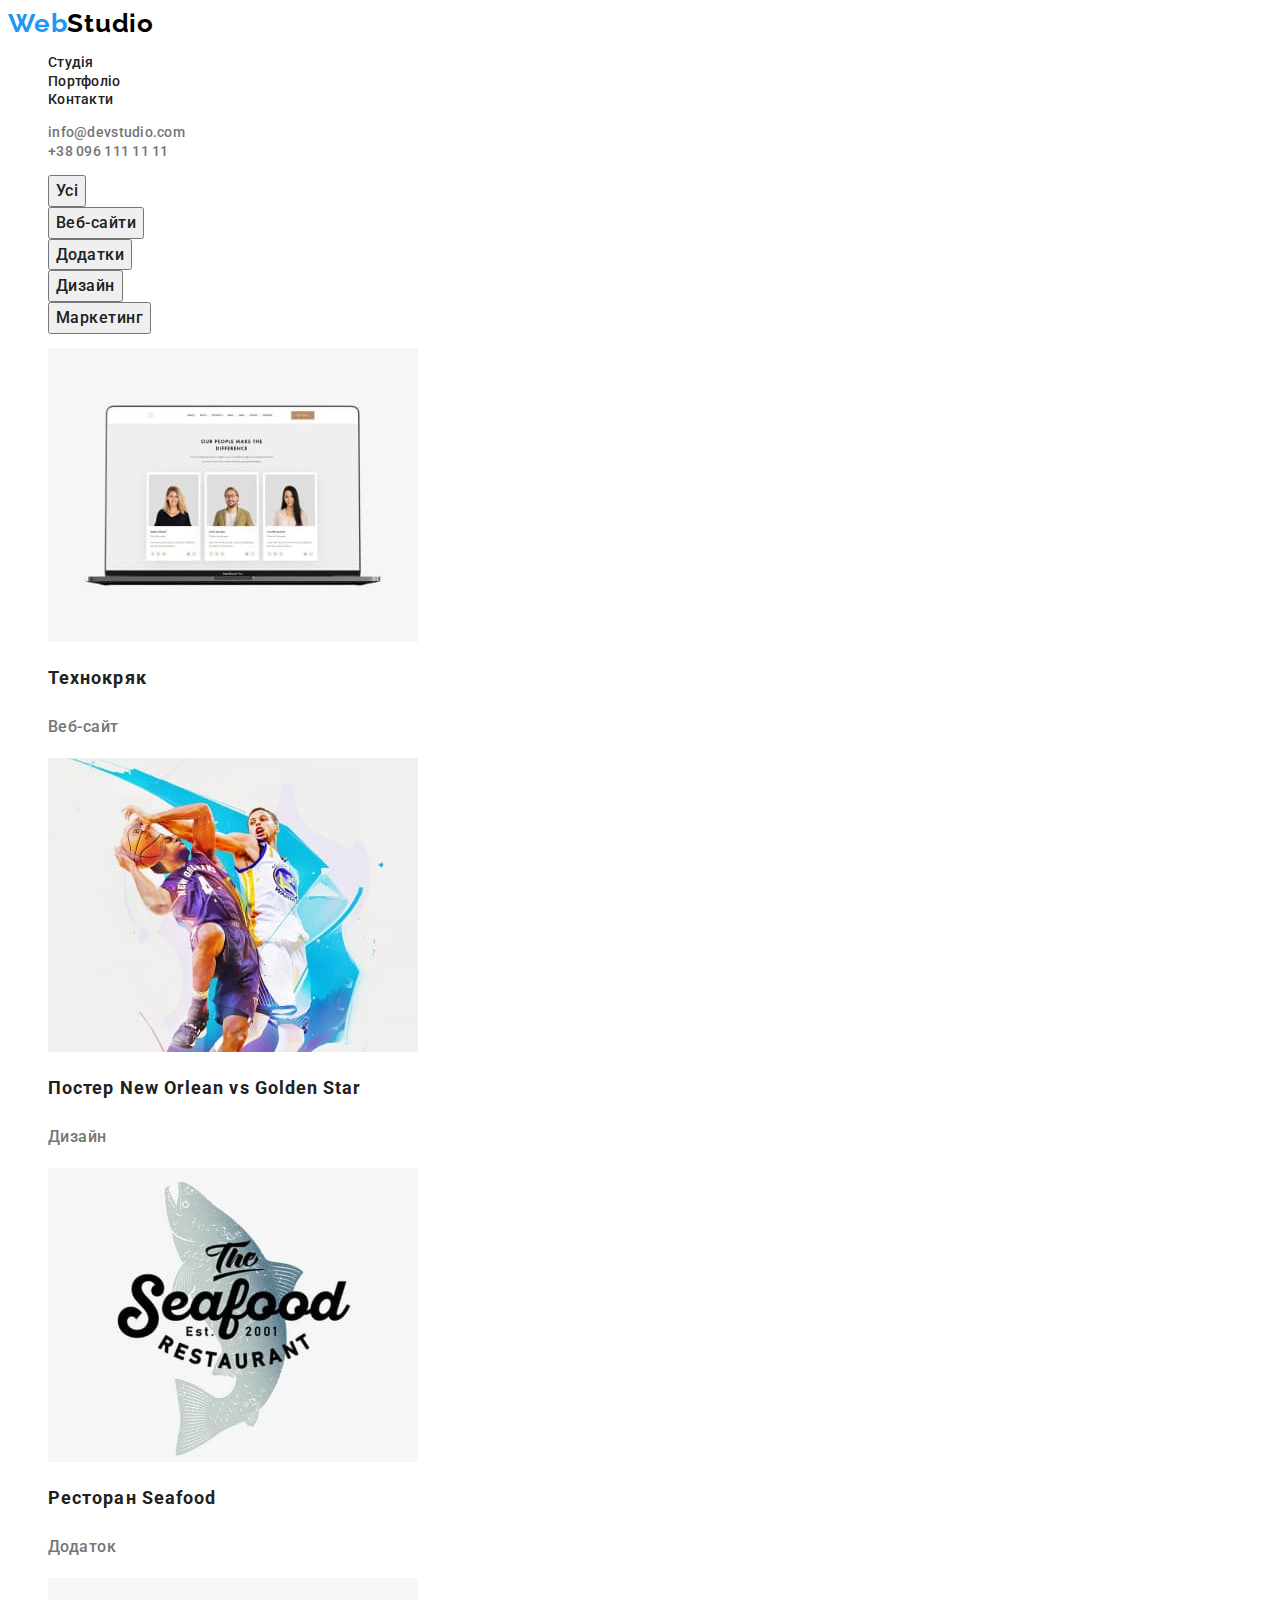
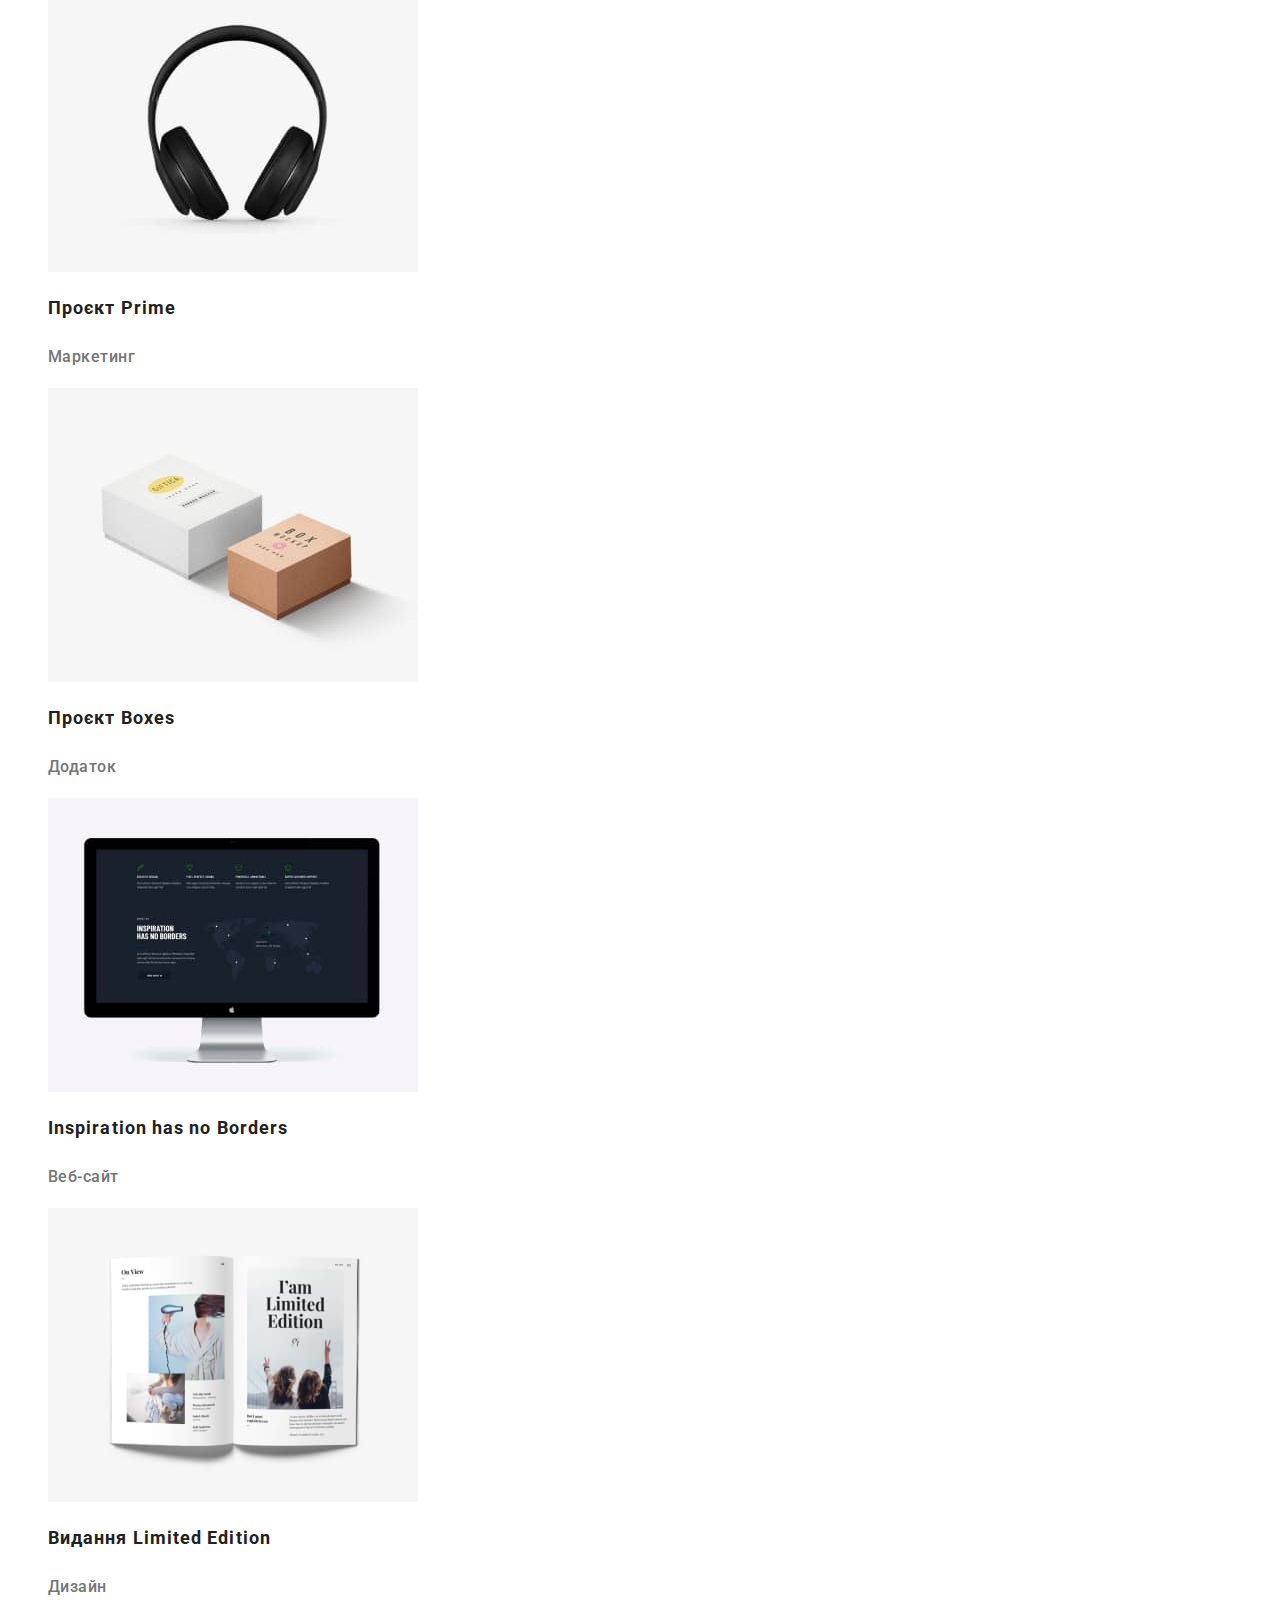
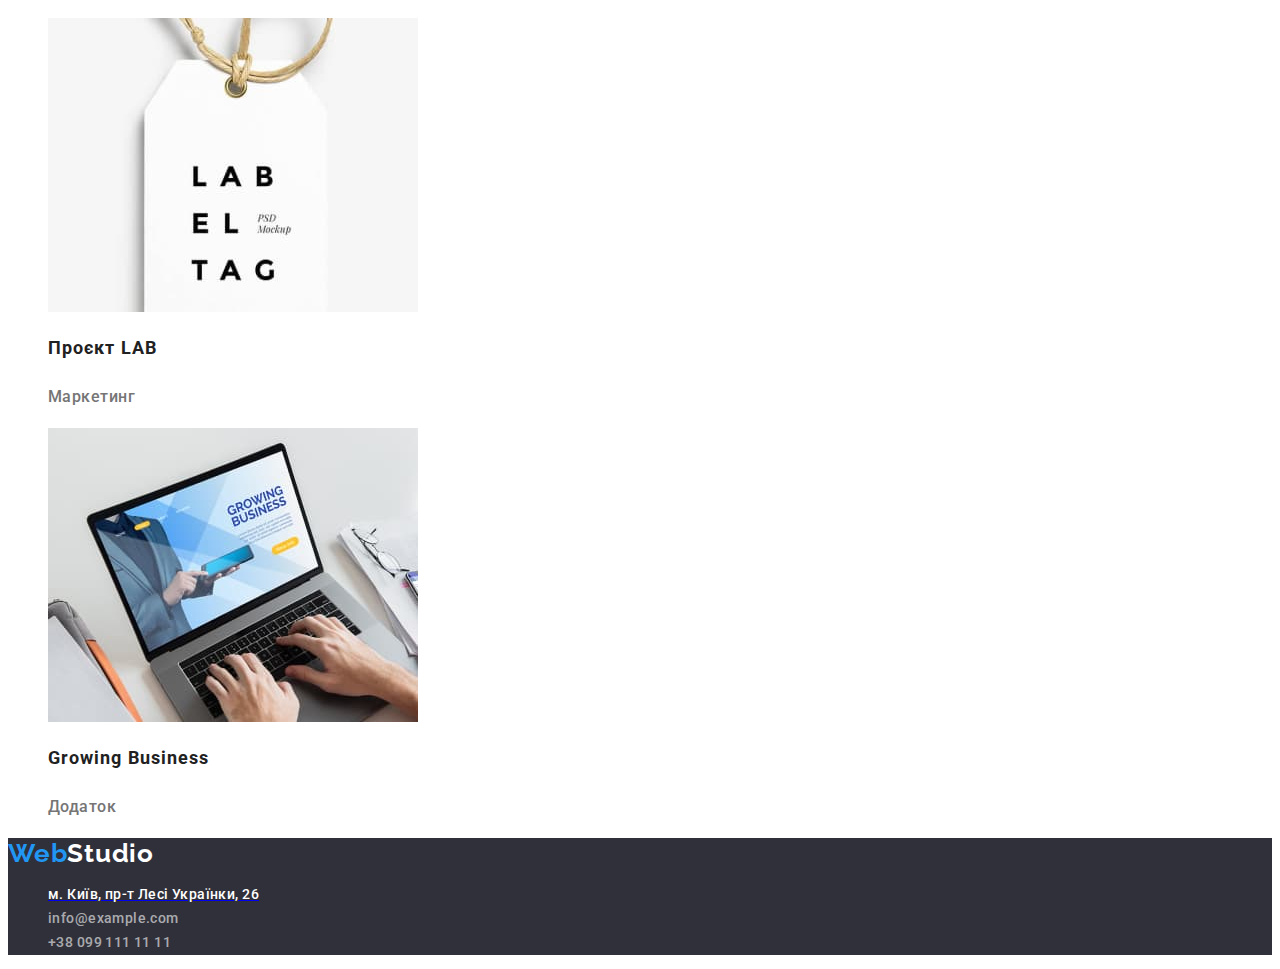
==== portfolio.html @ 0ecf5768 "homework 2 done" ====
<!DOCTYPE html>
<html lang="uk">
  <head>
    <meta charset="UTF-8" />
    <meta http-equiv="X-UA-Compatible" content="IE=edge" />
    <meta name="viewport" content="width=device-width, initial-scale=1.0" />
    <title>Portfolio</title>
    <link rel="stylesheet" href="./css/styles.css" />
    <link rel="preconnect" href="https://fonts.googleapis.com" />
    <link rel="preconnect" href="https://fonts.gstatic.com" crossorigin />
    <link
      href="https://fonts.googleapis.com/css2?family=Raleway:wght@700&family=Roboto:wght@400;500;700;900&display=swap"
      rel="stylesheet"
    />
  </head>
  <body>
    <!-- Main navigation -->
    <header class="page-header">
      <nav>
        <a class="page-logo" href="./index.html"
          >Web<span class="logo-part">Studio</span></a
        >
        <ul class="site-nav">
          <li>
            <a class="link" href="./index.html"
              ><span class="nav-link">Студія</span></a
            >
          </li>
          <li>
            <a class="link" href="./portfolio.html"
              ><span class="nav-link">Портфоліо</span></a
            >
          </li>
          <li>
            <a class="link" href="#"><span class="nav-link">Контакти</span></a>
          </li>
        </ul>
      </nav>
      <ul class="contacts-nav">
        <li>
          <a class="link" href="mailto:info@devstudio.com"
            ><span class="header-contacts">info@devstudio.com</span></a
          >
        </li>
        <li>
          <a class="link" href="tel:+380961111111"
            ><span class="header-contacts">+38 096 111 11 11</span></a
          >
        </li>
      </ul>
    </header>
    <!-- Main image -->
    <main>
      <!-- Filter button div -->
      <section>
        <ul class="filter-list">
          <li>
            <button class="filter-button" type="button">Усі</button>
          </li>
          <li>
            <button class="filter-button" type="button">Веб-сайти</button>
          </li>
          <li>
            <button class="filter-button" type="button">Додатки</button>
          </li>
          <li>
            <button class="filter-button" type="button">Дизайн</button>
          </li>
          <li>
            <button class="filter-button" type="button">Маркетинг</button>
          </li>
        </ul>

        <!-- Portfolio div -->
        <ul class="portfolio-list">
          <li>
            <a class="portfolio-link" href="#">
              <img
                src="./images/tehnokryak.jpg"
                alt="Веб-сайт Технокряк"
                width="370"
              />
              <h2 class="portfolio-name">Технокряк</h2>
              <p class="portfolio-group">Веб-сайт</p>
            </a>
          </li>
          <li>
            <a class="portfolio-link" href="#">
              <img
                src="./images/neworlean.jpg"
                alt="Постер New Orlean vs Golden Star"
                width="370"
              />
              <h2 class="portfolio-name">Постер New Orlean vs Golden Star</h2>
              <p class="portfolio-group">Дизайн</p>
            </a>
          </li>
          <li>
            <a class="portfolio-link" href="#">
              <img
                src="./images/seafood.jpg"
                alt="Ресторан Seafood"
                width="370"
              />
              <h2 class="portfolio-name">Ресторан Seafood</h2>
              <p class="portfolio-group">Додаток</p>
            </a>
          </li>
          <li>
            <a class="portfolio-link" href="#">
              <img src="./images/prime.jpg" alt="Проєкт Prime" width="370" />
              <h2 class="portfolio-name">Проєкт Prime</h2>
              <p class="portfolio-group">Маркетинг</p>
            </a>
          </li>
          <li>
            <a class="portfolio-link" href="#">
              <img src="./images/boxes.jpg" alt="Проєкт Boxes" width="370" />
              <h2 class="portfolio-name">Проєкт Boxes</h2>
              <p class="portfolio-group">Додаток</p>
            </a>
          </li>
          <li>
            <a class="portfolio-link" href="#">
              <img src="./images/inspiration.jpg" alt="" width="370" />
              <h2 class="portfolio-name" lang="en">
                Inspiration has no Borders
              </h2>
              <p class="portfolio-group">Веб-сайт</p>
            </a>
          </li>
          <li>
            <a class="portfolio-link" href="#">
              <img
                src="./images/limitededition.jpg"
                alt="Видання Limited Edition"
                width="370"
              />
              <h2 class="portfolio-name">Видання Limited Edition</h2>
              <p class="portfolio-group">Дизайн</p>
            </a>
          </li>
          <li>
            <a class="portfolio-link" href="#">
              <img src="./images/lab.jpg" alt="Проєкт LAB" width="370" />
              <h2 class="portfolio-name">Проєкт LAB</h2>
              <p class="portfolio-group">Маркетинг</p>
            </a>
          </li>
          <li>
            <a class="portfolio-link" href="#">
              <img
                src="./images/growingbis.jpg"
                alt="Growing Business"
                width="370"
              />
              <h2 class="portfolio-name" lang="en">Growing Business</h2>
              <p class="portfolio-group">Додаток</p>
            </a>
          </li>
        </ul>
      </section>
    </main>
    <!-- Footer part -->
    <footer class="page-footer">
      <a class="page-logo" href="./index.html"
        >Web<span class="footerlogo-part">Studio</span></a
      >
      <address>
        <ul>
          <li class="footer-adress">
            <a
              href="https://goo.gl/maps/CPtrU1FHBa2aNyZL9"
              target="_blank"
              rel="noopener noreferrer nofollow"
              ><span class="location">м. Київ, пр-т Лесі Українки, 26</span></a
            >
          </li>
          <li class="footer-contacts">
            <a class="link" href="mailto:info@example.com"
              ><span class="footer-econtacts">info@example.com</span></a
            >
          </li>
          <li class="footer-contacts">
            <a class="link" href="tel:+380991111111"
              ><span class="footer-econtacts">+38 099 111 11 11</span></a
            >
          </li>
        </ul>
      </address>
    </footer>
  </body>
</html>
---- css/styles.css ----
:root {
  --primary-body-color: #ffffff;
  --secondary-body-colour: #f5f4fa;
  --primary-text-color: #757575;
  --accent-color: #2196f3;
  --footer-background-color: #2f303a;
  --text-color: #212121;
  --hero-button-active: #188ceb;
  --black: #000000;
}

/* General decoration */

.link,
.page-logo,
.portfolio-link,
.location {
  text-decoration: none;
  cursor: pointer;
}

body {
  font-family: "Roboto", sans-serif;
  font-size: 14px;
  font-style: normal;
  font-weight: 500;
  color: var(--primary-text-color);
}

.site-nav,
.contacts-nav,
.features,
.work-sample,
.team,
.footer-adress,
.footer-contacts,
.filter-list,
.portfolio-list {
  list-style: none;
}

.header-contacts:hover,
.header-contacts:focus,
.nav-link:hover,
.nav-link:focus,
.footer-econtacts:hover,
.footer-econtacts:focus,
.location:hover,
.location:focus {
  color: var(--accent-color);
}

/* Logo */

.page-logo {
  font-family: "Raleway";
  font-weight: 700;
  font-size: 26px;
  line-height: 1.19;
  letter-spacing: 0.03em;
  color: var(--accent-color);
}
.logo-part {
  font-family: "Raleway";
  font-weight: 700;
  font-size: 26px;
  line-height: 1.19;
  letter-spacing: 0.03em;
  color: var(--black);
}

/* Nav section */

.nav-link {
  line-height: 1.14;
  letter-spacing: 0.02em;
  color: var(--text-color);
}

.page-header {
  line-height: 1.34;
  letter-spacing: 0.02em;
}

.header-contacts {
  line-height: 1.14;
  letter-spacing: 0.02em;
  color: var(--primary-text-color);
}

/* Footer */

.page-footer {
  background-color: var(--footer-background-color);
}

.footerlogo-part {
  font-family: "Raleway";
  font-weight: 700;
  font-size: 26px;
  line-height: 1.19;
  letter-spacing: 0.03em;
  color: var(--primary-body-color);
}

.location {
  line-height: 1.71;
  letter-spacing: 0.03em;
  color: var(--primary-body-color);
}

.footer-adress {
  font-style: normal;
  line-height: 1.71;
  letter-spacing: 0.03em;
  color: var(--primary-body-color);
}

.footer-econtacts {
  font-style: normal;
  line-height: 1.71;
  letter-spacing: 0.03em;
  color: rgba(255, 255, 255, 0.6);
}

/* Hero main */

.hero {
  background-color: var(--footer-background-color);
}

.hero-button {
  font-family: inherit;
  font-weight: 700;
  font-size: 16px;
  line-height: 1.88;
  display: flex;
  align-items: center;
  text-align: center;
  letter-spacing: 0.06em;
  color: var(--primary-body-color);
  cursor: pointer;
  background-color: var(--accent-color);
}

.hero-button:focus,
.hero-button:hover {
  color: var(--primary-body-color);
  border: 1px solid var(--black);
}

.hero-title {
  font-weight: 900;
  font-size: 44px;
  line-height: 1.36;
  text-align: center;
  letter-spacing: 0.06em;
  text-transform: uppercase;
  color: var(--primary-body-color);
}

.section-title {
  font-weight: 700;
  font-size: 36px;
  line-height: 1.17;
  text-align: center;
  letter-spacing: 0.03em;
  color: var(--text-color);
}

/* Feature section */

.feature-title {
  font-size: 14px;
  font-weight: 700;
  line-height: 1.14;
  letter-spacing: 0.03em;
  text-transform: uppercase;
  color: var(--text-color);
}

.feature-text {
  line-height: 1.71;
  letter-spacing: 0.03em;
}

/* Our team */

.section-team {
  background-color: var(--secondary-body-colour);
}

.employee-card {
  background-color: var(--primary-body-color);
}

.employee-name {
  font-weight: 500;
  font-size: 16px;
  line-height: 1.19;
  letter-spacing: 0.03em;
  color: var(--text-color);
}

.employee-position {
  font-size: 16px;
  line-height: 1.19;
  letter-spacing: 0.03em;
}

/* Portfolio main */

.filter-button {
  font-family: inherit;
  font-weight: inherit;
  font-size: 16px;
  line-height: 1.62;
  text-align: center;
  letter-spacing: 0.03em;
  color: var(--text-color);
  cursor: pointer;
}
.filter-button:hover,
.filter-button:focus .filter-button:active {
  color: var(--primary-body-color);
  background-color: var(--accent-color);
}

.portfolio-name {
  font-style: normal;
  font-weight: 700;
  font-size: 18px;
  line-height: 2;
  letter-spacing: 0.06em;
  color: var(--text-color);
}
.portfolio-group {
  font-size: 16px;
  line-height: 1.88;
  letter-spacing: 0.03em;
  color: var(--primary-text-color);
}
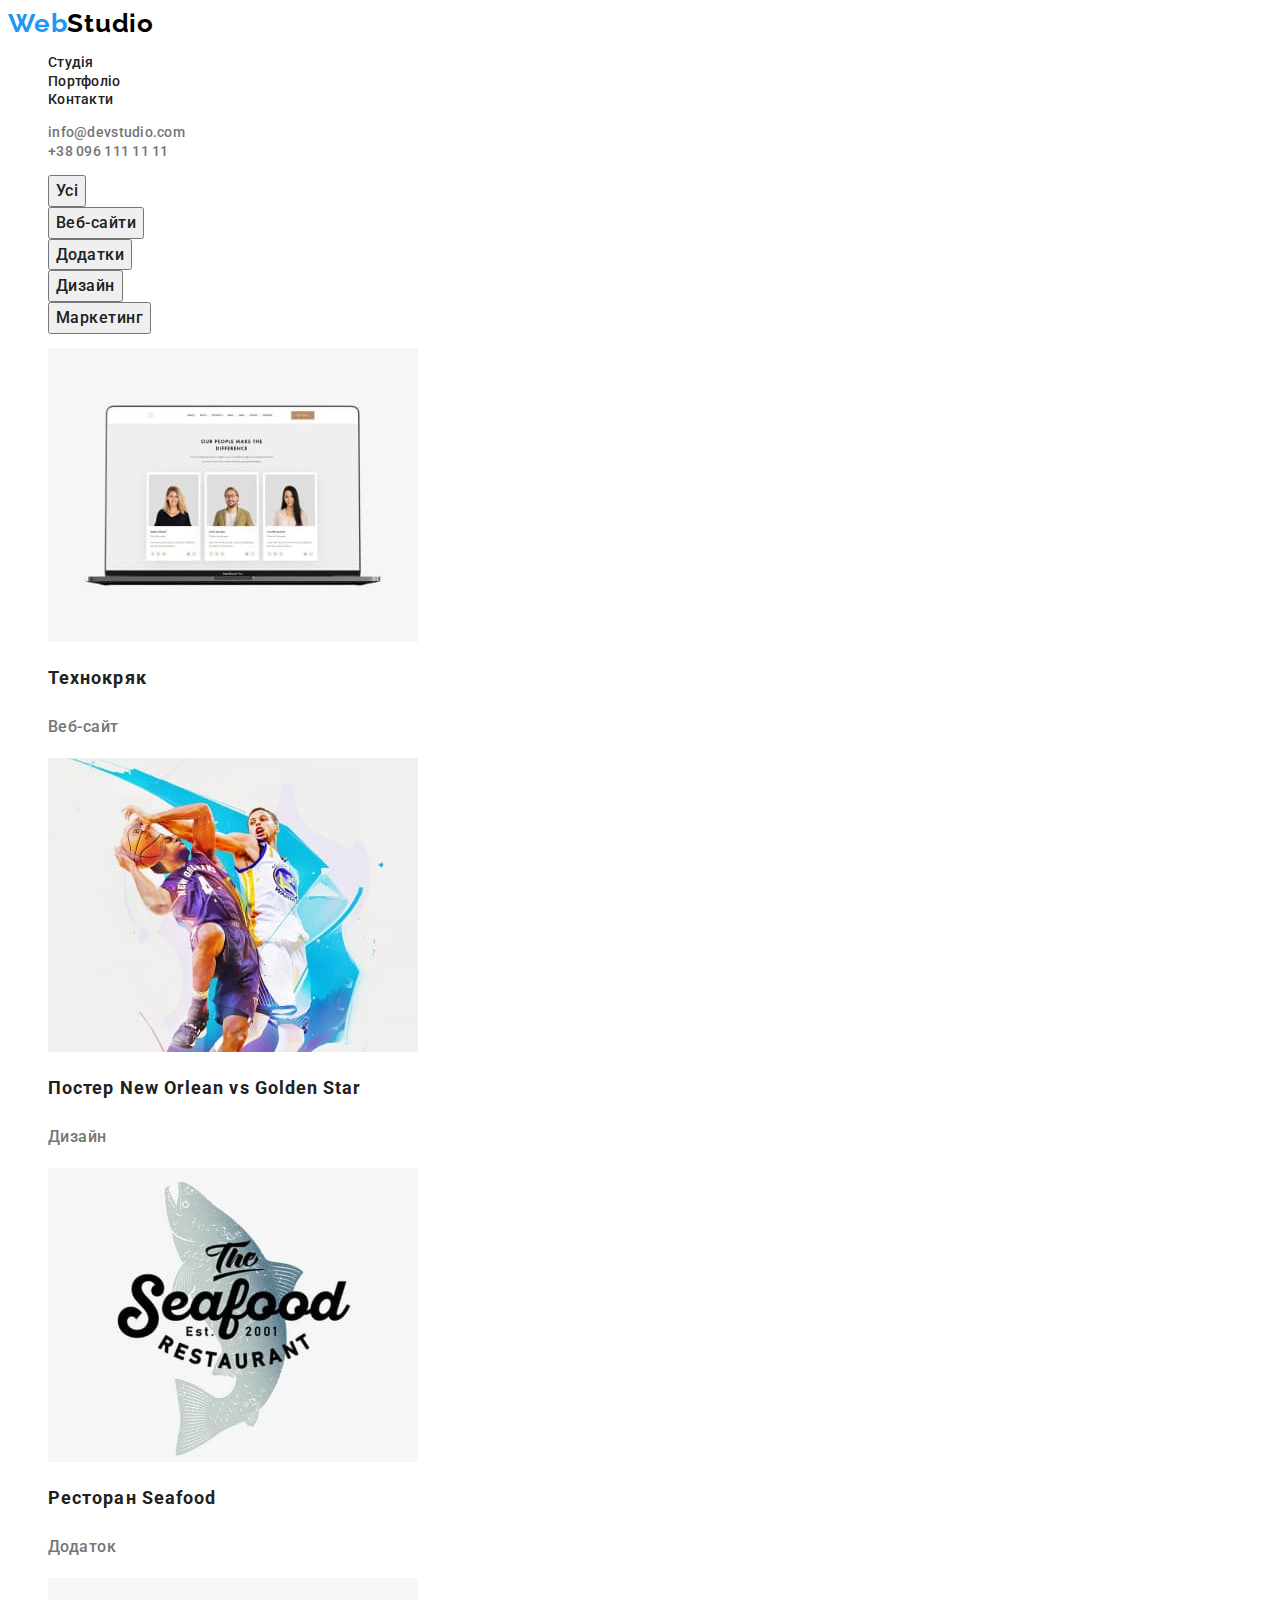
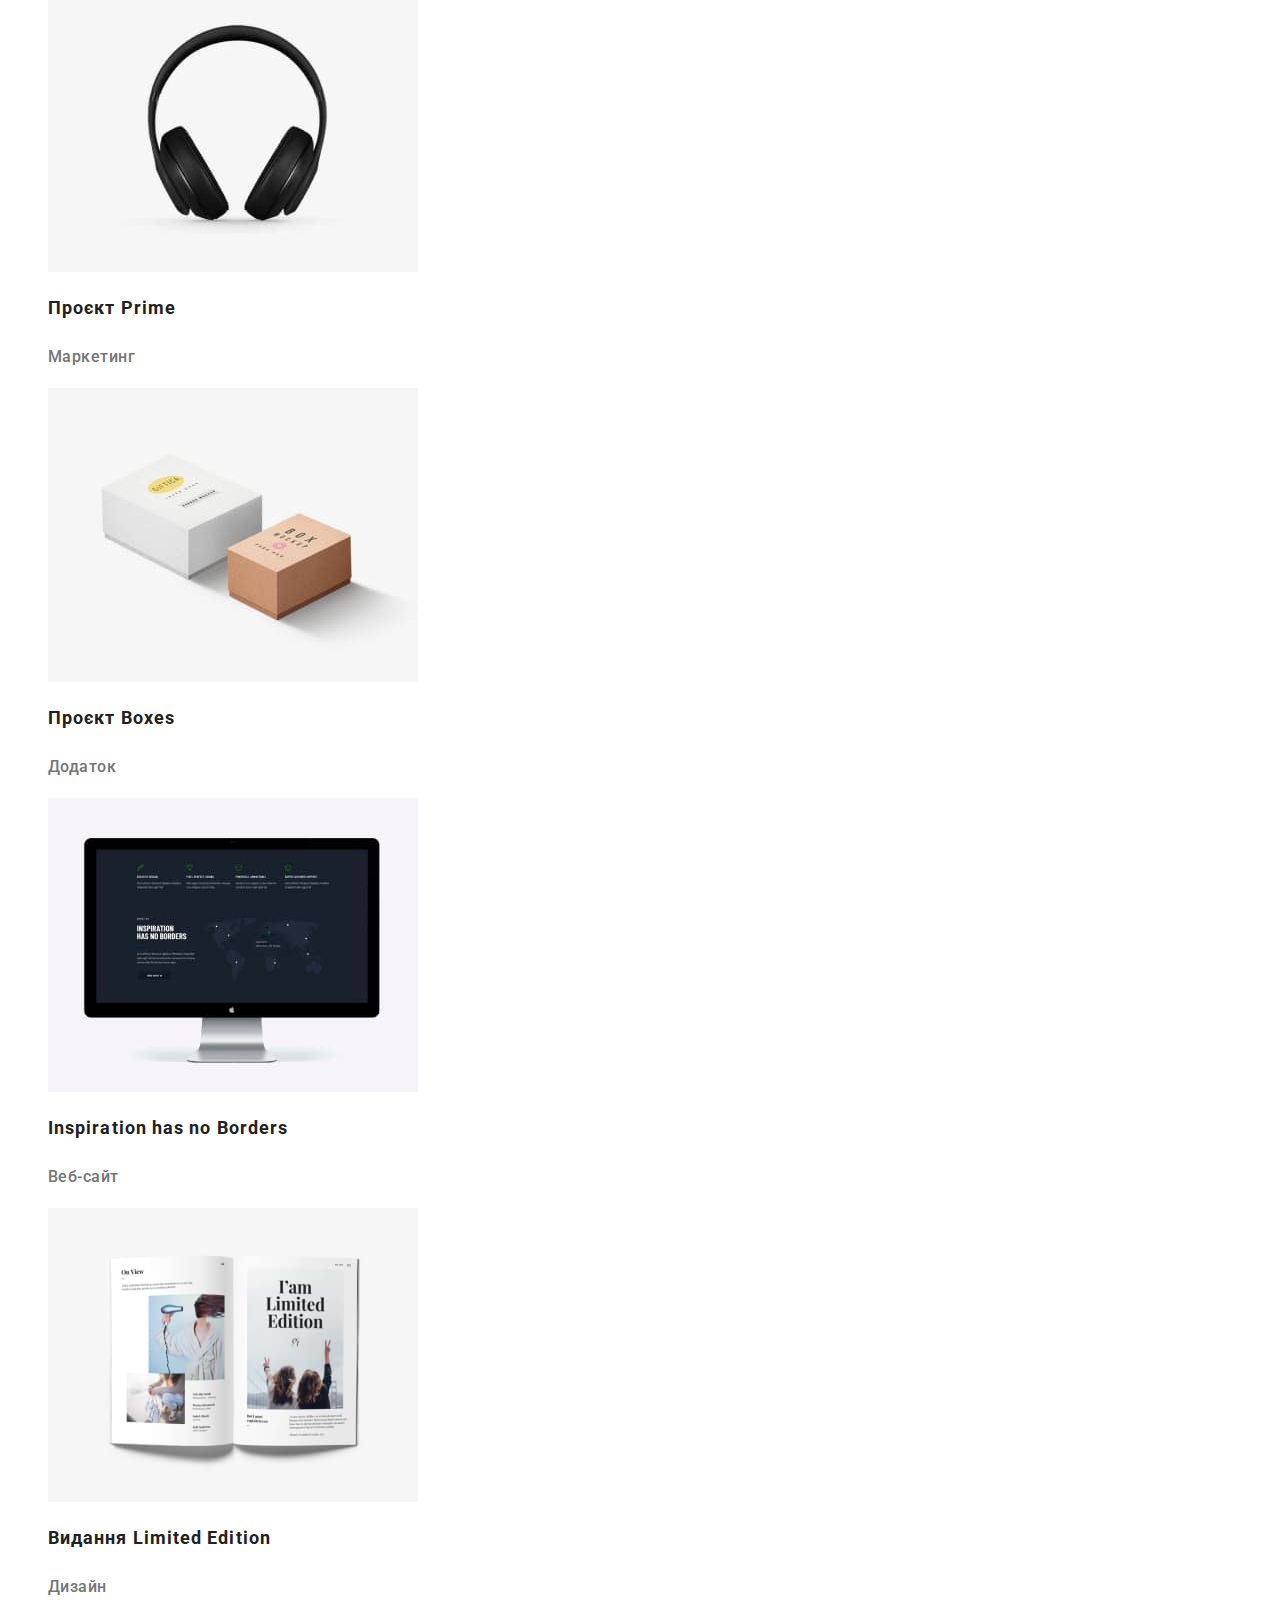
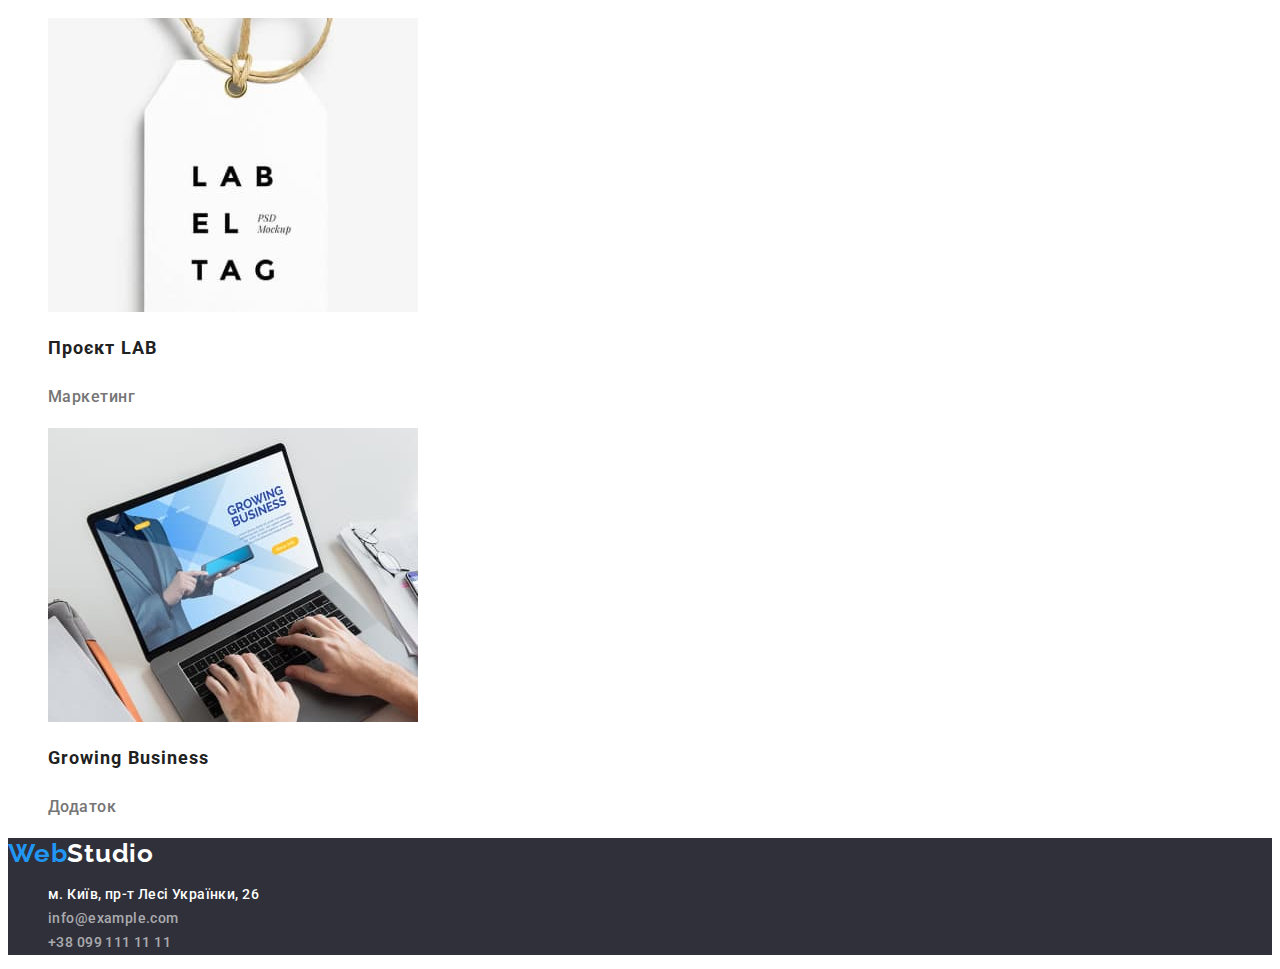
==== commit 95a1c3ed: "final commit" ====
--- a/portfolio.html
+++ b/portfolio.html
@@ -22,29 +22,25 @@
         >
         <ul class="site-nav">
           <li>
-            <a class="link" href="./index.html"
-              ><span class="nav-link">Студія</span></a
-            >
-          </li>
-          <li>
-            <a class="link" href="./portfolio.html"
-              ><span class="nav-link">Портфоліо</span></a
-            >
-          </li>
-          <li>
-            <a class="link" href="#"><span class="nav-link">Контакти</span></a>
+            <a class="nav-link" href="./index.html">Студія</a>
+          </li>
+          <li>
+            <a class="nav-link" href="./portfolio.html">Портфоліо</a>
+          </li>
+          <li>
+            <a class="nav-link" href="#">Контакти</a>
           </li>
         </ul>
       </nav>
       <ul class="contacts-nav">
         <li>
-          <a class="link" href="mailto:info@devstudio.com"
-            ><span class="header-contacts">info@devstudio.com</span></a
+          <a class="header-contacts" href="mailto:info@devstudio.com"
+            >info@devstudio.com</a
           >
         </li>
         <li>
-          <a class="link" href="tel:+380961111111"
-            ><span class="header-contacts">+38 096 111 11 11</span></a
+          <a class="header-contacts" href="tel:+380961111111"
+            >+38 096 111 11 11</a
           >
         </li>
       </ul>
@@ -80,8 +76,10 @@
                 alt="Веб-сайт Технокряк"
                 width="370"
               />
-              <h2 class="portfolio-name">Технокряк</h2>
-              <p class="portfolio-group">Веб-сайт</p>
+              <div>
+                <h2 class="portfolio-name">Технокряк</h2>
+                <p class="portfolio-group">Веб-сайт</p>
+              </div>
             </a>
           </li>
           <li>
@@ -91,8 +89,10 @@
                 alt="Постер New Orlean vs Golden Star"
                 width="370"
               />
-              <h2 class="portfolio-name">Постер New Orlean vs Golden Star</h2>
-              <p class="portfolio-group">Дизайн</p>
+              <div>
+                <h2 class="portfolio-name">Постер New Orlean vs Golden Star</h2>
+                <p class="portfolio-group">Дизайн</p>
+              </div>
             </a>
           </li>
           <li>
@@ -102,31 +102,39 @@
                 alt="Ресторан Seafood"
                 width="370"
               />
-              <h2 class="portfolio-name">Ресторан Seafood</h2>
-              <p class="portfolio-group">Додаток</p>
+              <div>
+                <h2 class="portfolio-name">Ресторан Seafood</h2>
+                <p class="portfolio-group">Додаток</p>
+              </div>
             </a>
           </li>
           <li>
             <a class="portfolio-link" href="#">
               <img src="./images/prime.jpg" alt="Проєкт Prime" width="370" />
-              <h2 class="portfolio-name">Проєкт Prime</h2>
-              <p class="portfolio-group">Маркетинг</p>
+              <div>
+                <h2 class="portfolio-name">Проєкт Prime</h2>
+                <p class="portfolio-group">Маркетинг</p>
+              </div>
             </a>
           </li>
           <li>
             <a class="portfolio-link" href="#">
               <img src="./images/boxes.jpg" alt="Проєкт Boxes" width="370" />
-              <h2 class="portfolio-name">Проєкт Boxes</h2>
-              <p class="portfolio-group">Додаток</p>
+              <div>
+                <h2 class="portfolio-name">Проєкт Boxes</h2>
+                <p class="portfolio-group">Додаток</p>
+              </div>
             </a>
           </li>
           <li>
             <a class="portfolio-link" href="#">
               <img src="./images/inspiration.jpg" alt="" width="370" />
-              <h2 class="portfolio-name" lang="en">
-                Inspiration has no Borders
-              </h2>
-              <p class="portfolio-group">Веб-сайт</p>
+              <div>
+                <h2 class="portfolio-name" lang="en">
+                  Inspiration has no Borders
+                </h2>
+                <p class="portfolio-group">Веб-сайт</p>
+              </div>
             </a>
           </li>
           <li>
@@ -136,15 +144,19 @@
                 alt="Видання Limited Edition"
                 width="370"
               />
-              <h2 class="portfolio-name">Видання Limited Edition</h2>
-              <p class="portfolio-group">Дизайн</p>
+              <div>
+                <h2 class="portfolio-name">Видання Limited Edition</h2>
+                <p class="portfolio-group">Дизайн</p>
+              </div>
             </a>
           </li>
           <li>
             <a class="portfolio-link" href="#">
               <img src="./images/lab.jpg" alt="Проєкт LAB" width="370" />
-              <h2 class="portfolio-name">Проєкт LAB</h2>
-              <p class="portfolio-group">Маркетинг</p>
+              <div>
+                <h2 class="portfolio-name">Проєкт LAB</h2>
+                <p class="portfolio-group">Маркетинг</p>
+              </div>
             </a>
           </li>
           <li>
@@ -154,8 +166,10 @@
                 alt="Growing Business"
                 width="370"
               />
-              <h2 class="portfolio-name" lang="en">Growing Business</h2>
-              <p class="portfolio-group">Додаток</p>
+              <div>
+                <h2 class="portfolio-name" lang="en">Growing Business</h2>
+                <p class="portfolio-group">Додаток</p>
+              </div>
             </a>
           </li>
         </ul>
@@ -170,20 +184,21 @@
         <ul>
           <li class="footer-adress">
             <a
+              class="location"
               href="https://goo.gl/maps/CPtrU1FHBa2aNyZL9"
               target="_blank"
               rel="noopener noreferrer nofollow"
-              ><span class="location">м. Київ, пр-т Лесі Українки, 26</span></a
+              >м. Київ, пр-т Лесі Українки, 26</a
             >
           </li>
           <li class="footer-contacts">
-            <a class="link" href="mailto:info@example.com"
-              ><span class="footer-econtacts">info@example.com</span></a
+            <a class="footer-econtacts" href="mailto:info@example.com"
+              >info@example.com</a
             >
           </li>
           <li class="footer-contacts">
-            <a class="link" href="tel:+380991111111"
-              ><span class="footer-econtacts">+38 099 111 11 11</span></a
+            <a class="footer-econtacts" href="tel:+380991111111"
+              >+38 099 111 11 11</a
             >
           </li>
         </ul>
--- a/css/styles.css
+++ b/css/styles.css
@@ -14,7 +14,10 @@
 .link,
 .page-logo,
 .portfolio-link,
-.location {
+.location,
+.header-contacts,
+.nav-link,
+.footer-econtacts {
   text-decoration: none;
   cursor: pointer;
 }
